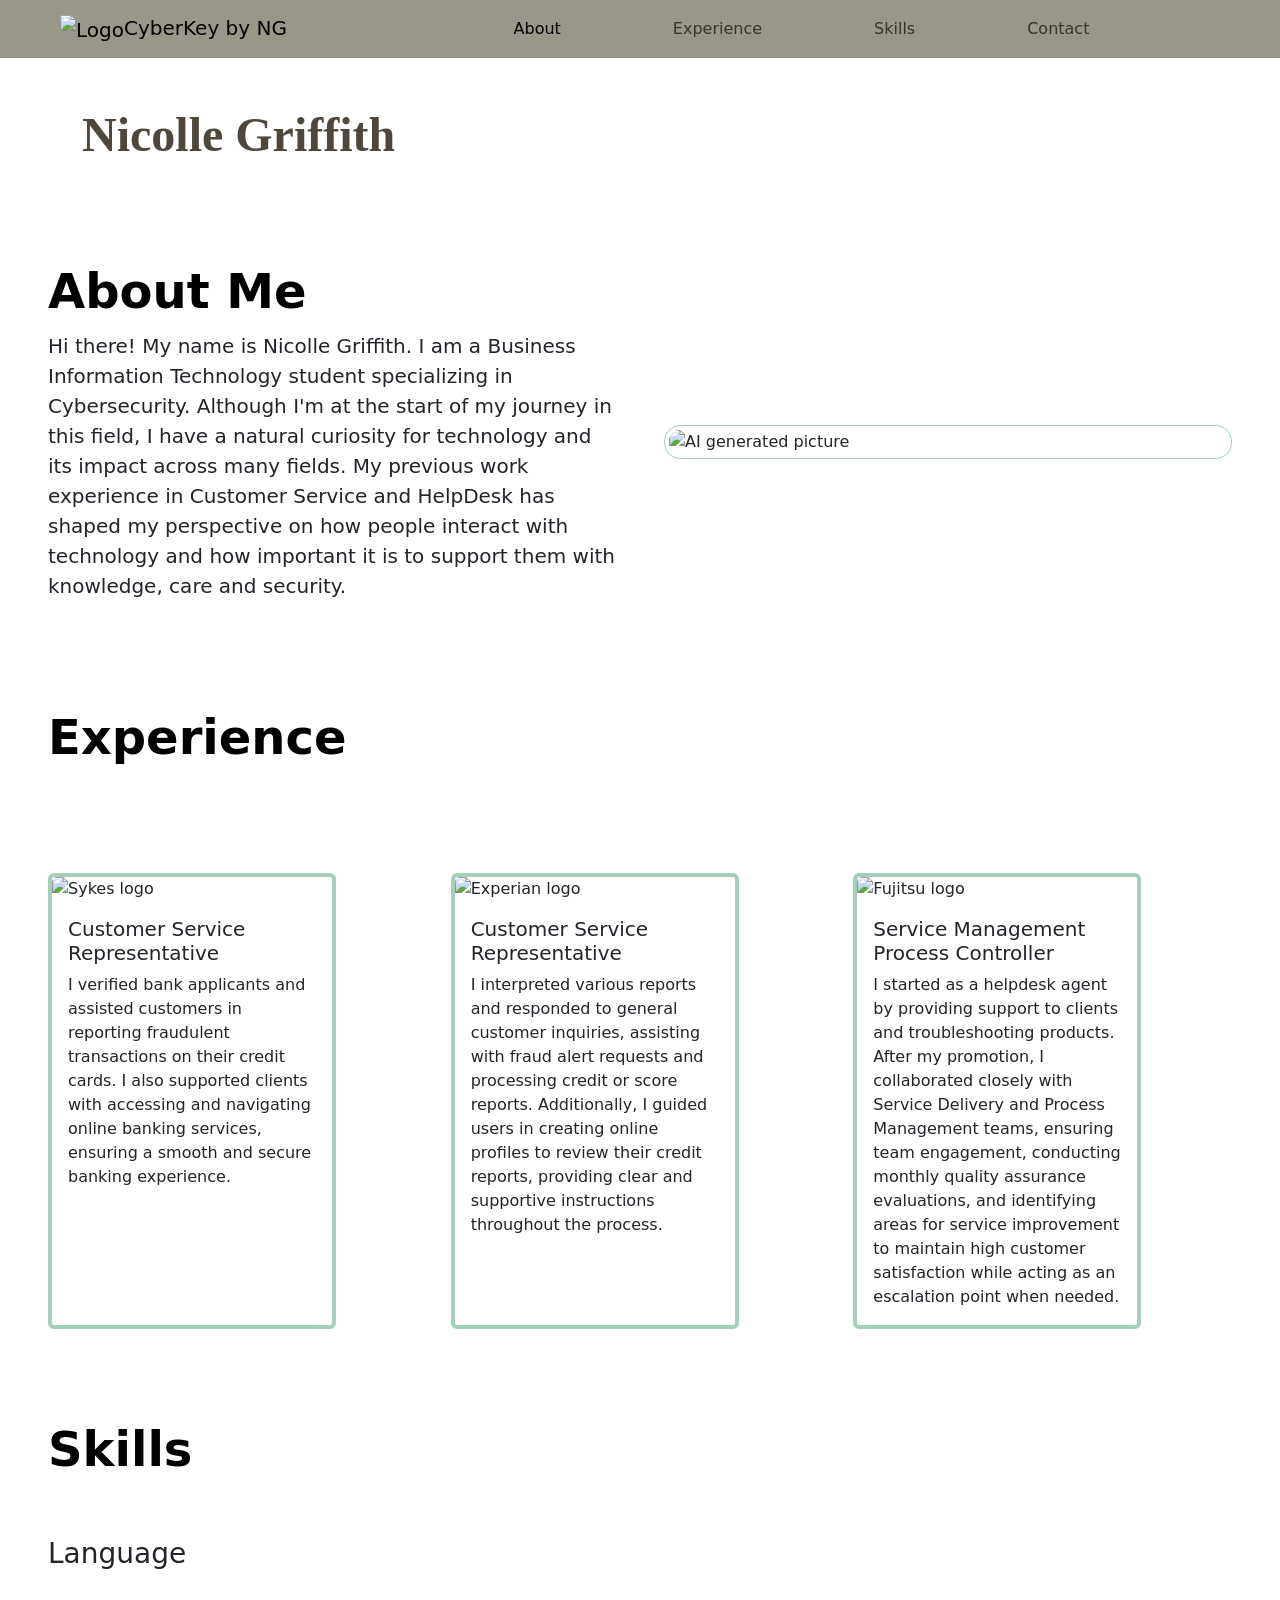
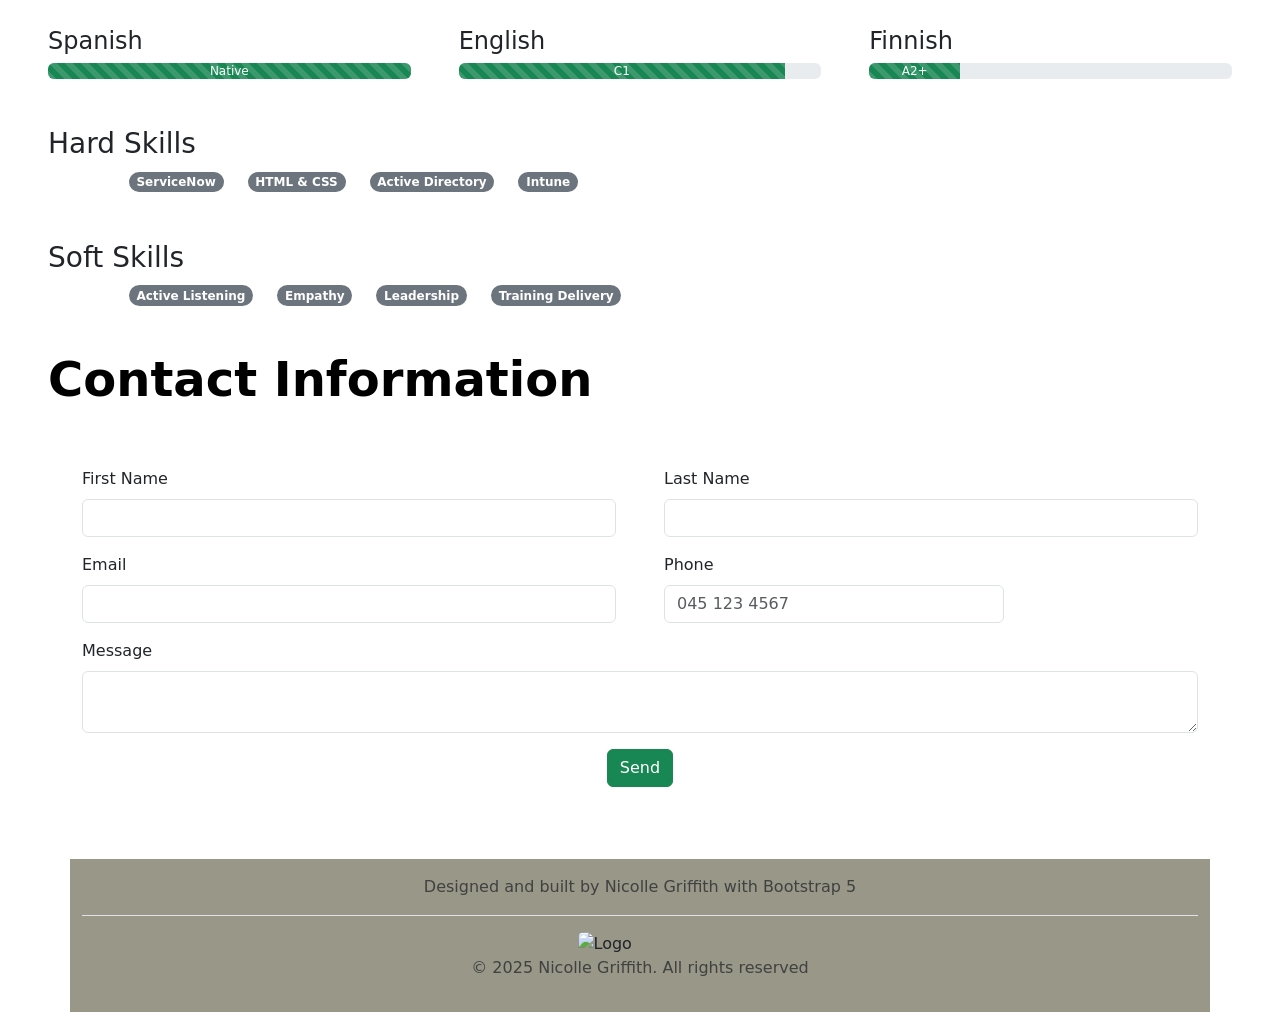
==== Bootstrap_Assignment/index.html @ 55195ade "Add files via upload" ====
<!DOCTYPE html>
<html lang="en">

<head>
    <meta charset="utf-8" />
    <meta name="viewport" content="width=device-width, initial-scale=1" />
    <title>Bootstrap demo</title>
    <!--Bootstrap CSS-->
    <link href="https://cdn.jsdelivr.net/npm/bootstrap@5.3.8/dist/css/bootstrap.min.css" rel="stylesheet"
        integrity="sha384-sRIl4kxILFvY47J16cr9ZwB07vP4J8+LH7qKQnuqkuIAvNWLzeN8tE5YBujZqJLB" crossorigin="anonymous" />
</head>

<body>

    <header>

        <!--NAV BAR: toggle option for responsive collapsing, navbar items are displayed if breakpoint is medium or larger-->
        <nav class="navbar navbar-expand-md" style="background-color: #999788;">
            <div class="container-fluid">
                <a class="navbar-brand mx-5" href="#contact"><img src="/Images/NG logo.png" alt="Logo"
                        width="70">CyberKey by NG</a>
                <button class="navbar-toggler" type="button" data-bs-toggle="collapse"
                    data-bs-target="#navbarSupportedContent" aria-controls="navbarSupportedContent"
                    aria-expanded="false" aria-label="Toggle navigation">
                    <span class="navbar-toggler-icon"></span>
                </button>
                <!--Center navbar items-->
                <div class="collapse navbar-collapse justify-content-center" id="navbarSupportedContent">
                    <ul class="navbar-nav">
                        <li class="nav-item">
                            <!--Horizontal margin increases when breakpoint does-->
                            <a class="nav-link mx-md-1 mx-lg-3 mx-xl-5 active" aria-current="page"
                                href="#about-me">About</a>
                        </li>
                        <li class="nav-item">
                            <a class="nav-link mx-md-1 mx-lg-3 mx-xl-5" href="#experience">Experience</a>
                        </li>
                        <li class="nav-item">
                            <a class="nav-link mx-md-1 mx-lg-3 mx-xl-5" href="#skills">Skills</a>
                        </li>
                        <li class="nav-item">
                            <a class="nav-link mx-md-1 mx-lg-3 mx-xl-5" href="#contact">Contact</a>
                        </li>
                    </ul>
                </div>
            </div>
        </nav>

        <!--WEBSITE TITLE: in container to change at breakpoints, modified title size, vertical padding -->
        <div class="container">
            <h1 class="display-5 py-5" style="font-family:Georgia; color:#4f473b; font-weight: bolder;">Nicolle Griffith
            </h1>
        </div>

    </header>


    <!--ABOUT: flex container with reverse order for larger screens, items centered, gutter between columns and rows-->
    <div class="row flex-lg-row-reverse align-items-center g-5 py-5 px-5 __web-inspector-hide-shortcut__">
        <!--Responsive layout with breakpoints-->
        <div class="col-10 col-sm-8 col-lg-6 rounded-2">
            <img src="/Images/AI Picture.png"
                class="d-block mx-lg-auto img-fluid rounded-4 img-thumbnail border border-success-subtle"
                alt="AI generated picture">
        </div>

        <div class="col-lg-6 rounded-2"> <!--Take half of the screen on lg breakpoint or larger-->
            <h1 class="display-5 fw-bold text-body-emphasis lh-1 mb-3" id="about-me">About Me</h1>
            <!--Bootstrap typography, line height, bottom margin-->
            <p class="lead">Hi there! My name is Nicolle Griffith. I am a Business Information Technology student
                specializing in Cybersecurity. Although I'm at the start of my journey in this field, I have a natural
                curiosity for technology and its impact across many fields. My previous work experience in Customer
                Service and HelpDesk has shaped my perspective on how people interact with technology and how important
                it is to support them with knowledge, care and security. </p>
        </div>
    </div>

    <!--EXPERIENCE: -->
    <h1 class="display-5 fw-bold text-body-emphasis lh-1 mb-3 px-5 py-5" id="experience">Experience</h1>
    <!--Grid system with breakpoints for medium and large screens-->
    <div class="row row-cols-1 row-cols-md-2 row-cols-lg-3 px-5 py-5 ">
        <div class="col">
            <!-- 3 cards with equal height-->
            <div class="card h-100 border border-4 border border-success-subtle" style="width: 18rem;">
                <img src="/Images/Sykes.png" class="card-img-top" alt="Sykes logo" width="50">
                <div class="card-body">
                    <h5 class="card-title">
                        Customer Service Representative</h5>
                    <p class="card-text">I verified bank applicants and assisted customers in reporting fraudulent
                        transactions on their credit cards. I also supported clients with accessing and navigating
                        online banking services, ensuring a smooth and secure banking experience.</p>
                </div>
            </div>
        </div>
        <div class="col">
            <div class="card h-100 border border-4 border border-success-subtle" style="width: 18rem;">
                <img src="/Images/Experian.png" class="card-img-top" alt="Experian logo">
                <div class="card-body">
                    <h5 class="card-title">
                        Customer Service Representative</h5>
                    <p class="card-text">I interpreted various reports and responded to general customer inquiries,
                        assisting with fraud alert requests and processing credit or score reports. Additionally, I
                        guided users in creating online profiles to review their credit reports, providing clear and
                        supportive instructions throughout the process.</p>
                </div>
            </div>
        </div>
        <div class="col">
            <div class="card h-100 border border-4 border border-success-subtle" style="width: 18rem;">
                <img src="/Images/Fujitsu..jpg" class="card-img-top" alt="Fujitsu logo">
                <div class="card-body">
                    <h5 class="card-title">Service Management Process Controller</h5>
                    <p class="card-text">I started as a helpdesk agent by providing support to clients and
                        troubleshooting products. After my promotion, I collaborated closely with Service Delivery and
                        Process Management teams, ensuring team engagement, conducting monthly quality assurance
                        evaluations, and identifying areas for service improvement to maintain high customer
                        satisfaction while acting as an escalation point when needed.</p>
                </div>
            </div>
        </div>

    </div>

    <!--Skills-->
    <h1 class="display-5 fw-bold text-body-emphasis lh-1 mb-3 px-5 py-5" id="skills">Skills</h1>
    <h3 class="px-5">Language</h3>
    <!--Grid system: 3 columns in a row, responsive with breakpoints for medium screens-->
    <div class="row align-items-center g-5 py-5 px-5">
        <div class="col-md-4">
            <h4>Spanish</h4>
            <div class="progress" role="progressbar" aria-label="Spanish level native" aria-valuenow="100"
                aria-valuemin="0" aria-valuemax="100">
                <div class="progress-bar text-bg-success progress-bar-striped progress-bar-animated"
                    style="width: 100%">Native</div>
            </div>
        </div>

        <div class="col-md-4">
            <h4>English</h4>
            <div class="progress" role="progressbar" aria-label="English level C1" aria-valuenow="90" aria-valuemin="0"
                aria-valuemax="100">
                <div class="progress-bar text-bg-success progress-bar-striped progress-bar-animated" style="width: 90%">
                    C1</div>
            </div>
        </div>

        <div class="col-md-4">
            <h4>Finnish</h4>
            <div class="progress" role="progressbar" aria-label="Finnish level A2+" aria-valuenow="25" aria-valuemin="0"
                aria-valuemax="100">
                <div class="progress-bar text-bg-success progress-bar-striped progress-bar-animated" style="width: 25%">
                    A2+</div>
            </div>
        </div>


    </div>

    <h3 class="px-5">Hard Skills</h3>
    <!--Fluid container with auto columns to change size based on content length, offset to not start at the edge-->
    <div class="container-fluid">
        <div class="row offset-1">
            <div class="col-auto">
                <span class="badge rounded-pill text-bg-secondary">ServiceNow</span>
            </div>

            <div class="col-auto">
                <span class="badge rounded-pill text-bg-secondary">HTML & CSS</span>
            </div>

            <div class="col-auto">
                <span class="badge rounded-pill text-bg-secondary">Active Directory</span>
            </div>

            <div class="col-auto">
                <span class="badge rounded-pill text-bg-secondary">Intune</span>
            </div>
        </div>
    </div>


    <h3 class="px-5 pt-5">Soft Skills</h3>
    <!--Fluid container with auto columns to change size based on content length, offset to not start at the edge-->
    <div class="container-fluid">
        <div class="row offset-1">
            <div class="col-auto">
                <span class="badge rounded-pill text-bg-secondary">Active Listening</span>
            </div>

            <div class="col-auto">
                <span class="badge rounded-pill text-bg-secondary">Empathy</span>
            </div>

            <div class="col-auto">
                <span class="badge rounded-pill text-bg-secondary">Leadership</span>
            </div>

            <div class="col-auto">
                <span class="badge rounded-pill text-bg-secondary">Training Delivery</span>
            </div>
        </div>
    </div>


    <!--Contact-->

    <h1 class="display-5 fw-bold text-body-emphasis lh-1 mb-3 px-5 py-5" id="contact">Contact Information</h1>
    <!--Container with form in rows / form control for consistent input appearance / full width on small screens-->
    <div class="container pb-5">
        <form class="row gx-5 gy-3">
            <div class="col-md-6">
                <label for="first-name" class="form-label">First Name</label>
                <input type="text" class="form-control" id="first-name" required>
            </div>

            <div class="col-md-6">
                <label for="last-name" class="form-label">Last Name</label>
                <input type="text" class="form-control" id="last-name" required>
            </div>

            <div class="col-md-6">
                <label for="email" class="form-label">Email</label>
                <input type="email" class="form-control" id="email" required>
            </div>

            <div class="col-md-4">
                <label for="phone-number" class="form-label">Phone</label>
                <input type="number" class="form-control" id="phone-number" placeholder="045 123 4567">
            </div>

            <div class="col-md-12">
                <label for="message" class="form-label">Message</label>
                <textarea class="form-control " id="message" row="10" required></textarea>
            </div>

            <!--Button centered for all breakpoints, button style-->
            <div class="d-flex justify-content-center">
                <button type="submit" class="btn btn-success">Send</button>
            </div>

        </form>
    </div>

    <div class="container" style="background-color: #999788;">
        <footer class="py-3 my-4">
            <p class="text-body-secondary text-center justify-content-center border-bottom pb-3 mb-3">
                Designed and built by Nicolle Griffith with Bootstrap 5
            </p>
            <!--image with rounded edges and centered-->
            <img src="/Images/NG logo.png" width="125" alt="Logo" class="rounded mx-auto d-block">
            <p class="text-center text-body-secondary">© 2025 Nicolle Griffith. All rights reserved</p>
        </footer>
    </div>

    <!--Bootstrap JS-->
    <script src="https://cdn.jsdelivr.net/npm/bootstrap@5.3.8/dist/js/bootstrap.bundle.min.js"
        integrity="sha384-FKyoEForCGlyvwx9Hj09JcYn3nv7wiPVlz7YYwJrWVcXK/BmnVDxM+D2scQbITxI"
        crossorigin="anonymous"></script>


</body>

</html>
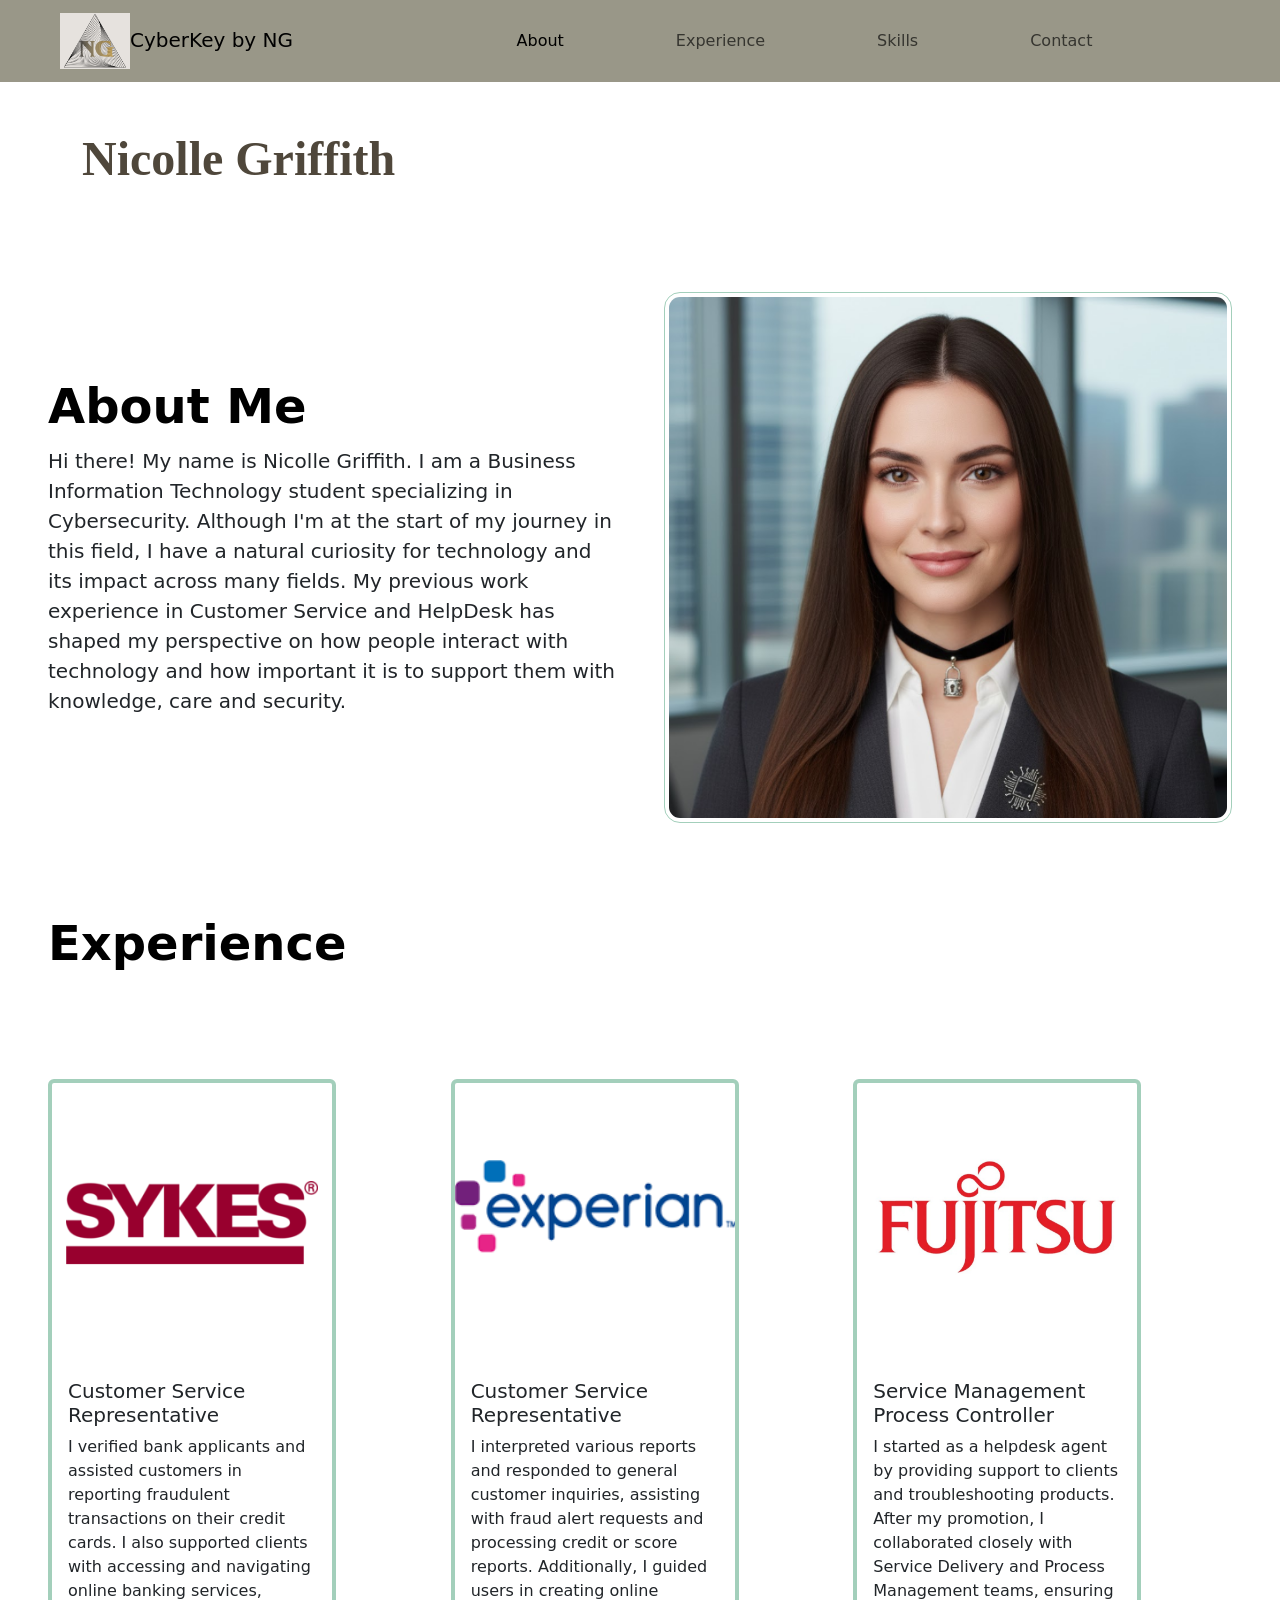
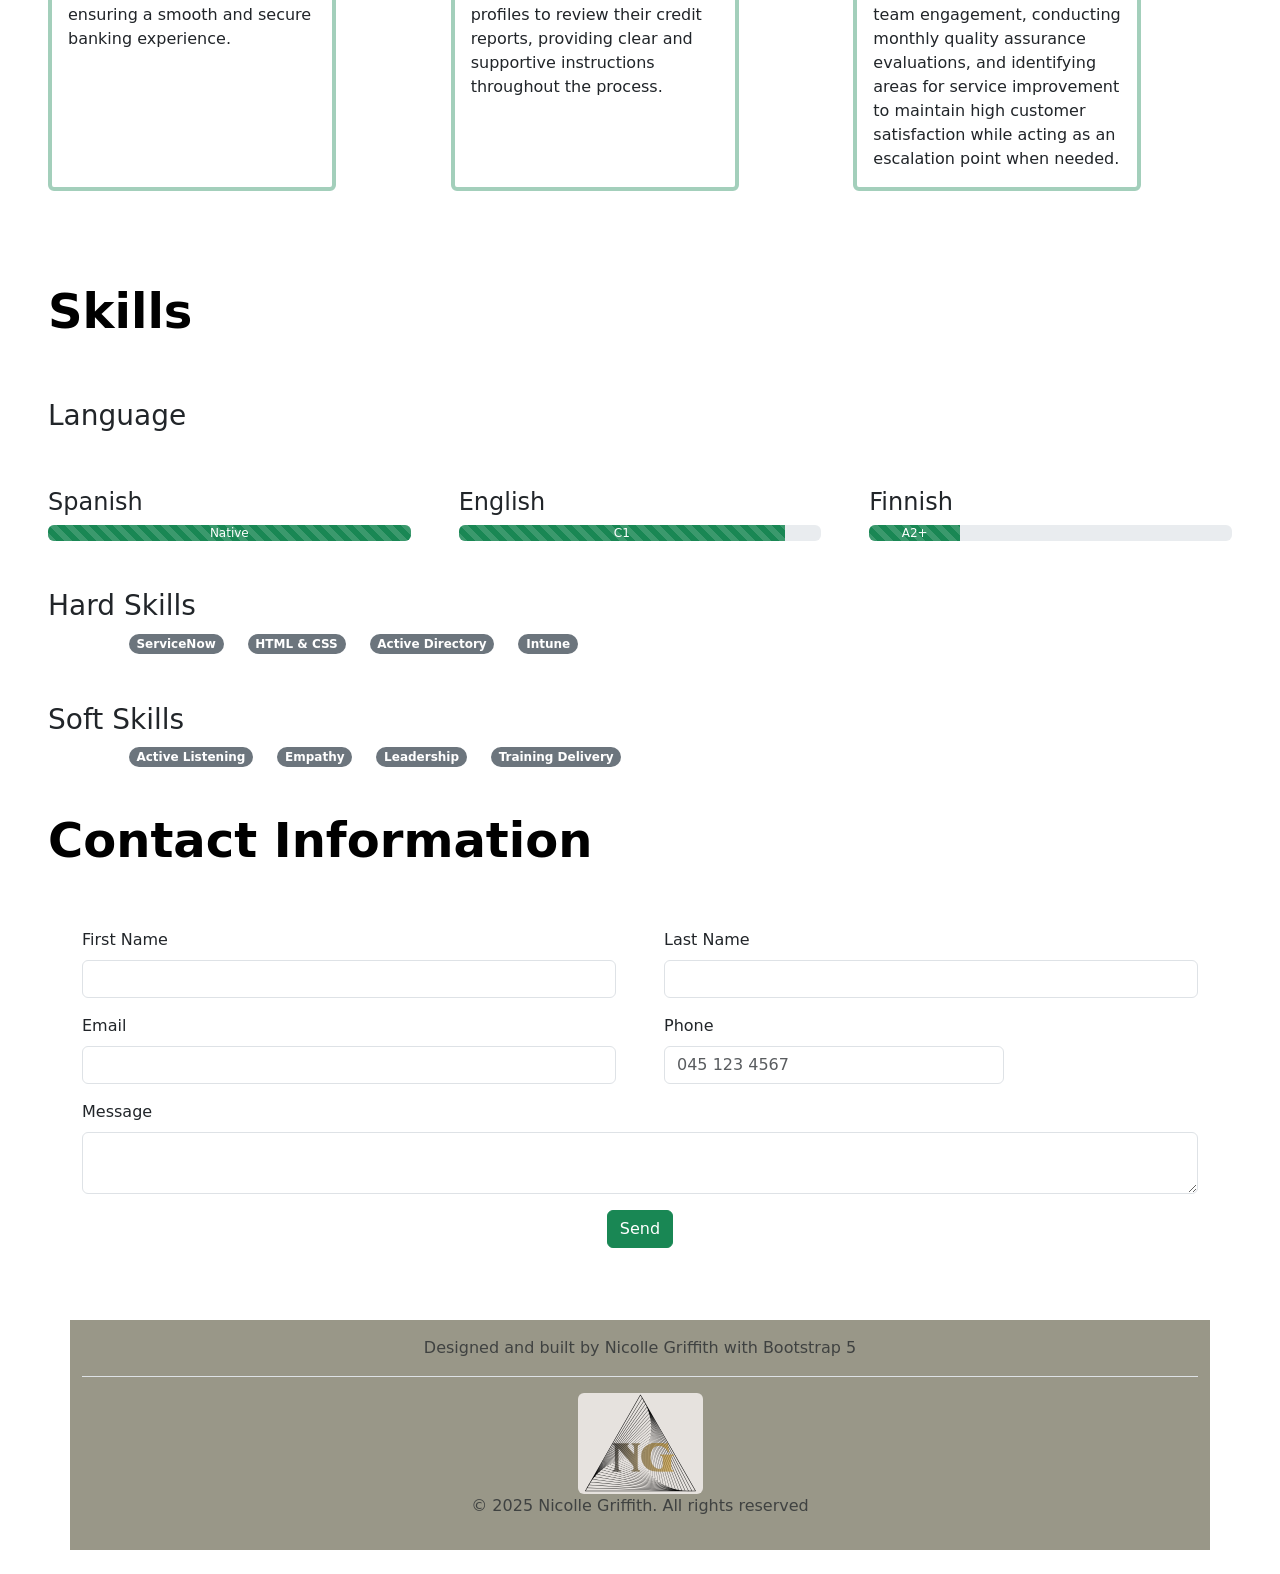
==== commit a13f69cd: "Add files via upload" ====
--- a/Bootstrap_Assignment/index.html
+++ b/Bootstrap_Assignment/index.html
@@ -17,7 +17,7 @@
         <!--NAV BAR: toggle option for responsive collapsing, navbar items are displayed if breakpoint is medium or larger-->
         <nav class="navbar navbar-expand-md" style="background-color: #999788;">
             <div class="container-fluid">
-                <a class="navbar-brand mx-5" href="#contact"><img src="/Images/NG logo.png" alt="Logo"
+                <a class="navbar-brand mx-5" href="#contact"><img src="Images/NG logo.png" alt="Logo"
                         width="70">CyberKey by NG</a>
                 <button class="navbar-toggler" type="button" data-bs-toggle="collapse"
                     data-bs-target="#navbarSupportedContent" aria-controls="navbarSupportedContent"
@@ -59,7 +59,7 @@
     <div class="row flex-lg-row-reverse align-items-center g-5 py-5 px-5 __web-inspector-hide-shortcut__">
         <!--Responsive layout with breakpoints-->
         <div class="col-10 col-sm-8 col-lg-6 rounded-2">
-            <img src="/Images/AI Picture.png"
+            <img src="Images/AI Picture.png"
                 class="d-block mx-lg-auto img-fluid rounded-4 img-thumbnail border border-success-subtle"
                 alt="AI generated picture">
         </div>
@@ -82,7 +82,7 @@
         <div class="col">
             <!-- 3 cards with equal height-->
             <div class="card h-100 border border-4 border border-success-subtle" style="width: 18rem;">
-                <img src="/Images/Sykes.png" class="card-img-top" alt="Sykes logo" width="50">
+                <img src="Images/Sykes.png" class="card-img-top" alt="Sykes logo" width="50">
                 <div class="card-body">
                     <h5 class="card-title">
                         Customer Service Representative</h5>
@@ -94,7 +94,7 @@
         </div>
         <div class="col">
             <div class="card h-100 border border-4 border border-success-subtle" style="width: 18rem;">
-                <img src="/Images/Experian.png" class="card-img-top" alt="Experian logo">
+                <img src="Images/Experian.png" class="card-img-top" alt="Experian logo">
                 <div class="card-body">
                     <h5 class="card-title">
                         Customer Service Representative</h5>
@@ -107,7 +107,7 @@
         </div>
         <div class="col">
             <div class="card h-100 border border-4 border border-success-subtle" style="width: 18rem;">
-                <img src="/Images/Fujitsu..jpg" class="card-img-top" alt="Fujitsu logo">
+                <img src="Images/Fujitsu..jpg" class="card-img-top" alt="Fujitsu logo">
                 <div class="card-body">
                     <h5 class="card-title">Service Management Process Controller</h5>
                     <p class="card-text">I started as a helpdesk agent by providing support to clients and
@@ -247,7 +247,7 @@
                 Designed and built by Nicolle Griffith with Bootstrap 5
             </p>
             <!--image with rounded edges and centered-->
-            <img src="/Images/NG logo.png" width="125" alt="Logo" class="rounded mx-auto d-block">
+            <img src="Images/NG logo.png" width="125" alt="Logo" class="rounded mx-auto d-block">
             <p class="text-center text-body-secondary">© 2025 Nicolle Griffith. All rights reserved</p>
         </footer>
     </div>
